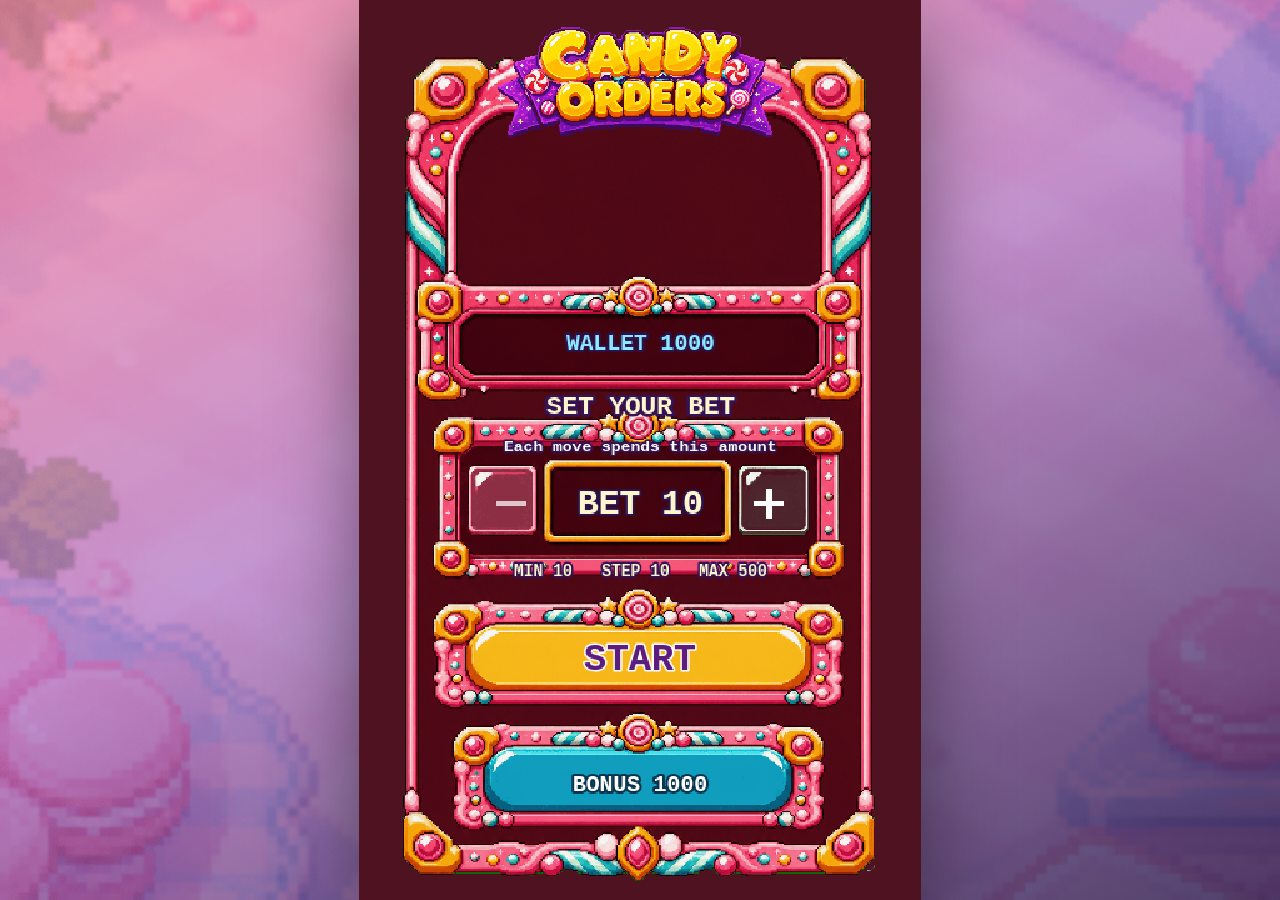
==== order-conveyor/index.html @ abf5a564 "Increase main board frame clearance" ====
﻿<!doctype html>
<html lang="zh-Hant">
<head>
  <meta charset="utf-8">
  <meta name="viewport" content="width=device-width, initial-scale=1, viewport-fit=cover">
  <meta name="theme-color" content="#4f1220">
  <title>Candy Orders - Conveyor Rush</title>
  <link rel="icon" href="./assets/generated/symbol-pudding.png?v=20260615artapply">
  <link rel="stylesheet" href="./styles.css?v=20260814conveyor4">
  <script src="./vendor/phaser.min.js?v=3.80.1"></script>
</head>
<body>
  <main id="shell">
    <div id="game"></div>
  </main>
  <script src="./math-config.js?v=20260814conveyor4"></script>
  <script src="./game.js?v=20260814conveyor5"></script>
</body>
</html>
---- order-conveyor/styles.css ----
html,
body {
  width: 100%;
  height: 100%;
  margin: 0;
  background: #251233;
  overflow: hidden;
  font-family: "Trebuchet MS", Arial, sans-serif;
}

#shell {
  width: 100%;
  height: 100%;
  display: grid;
  place-items: center;
  background:
    linear-gradient(155deg, rgba(255, 77, 136, 0.46), rgba(134, 51, 190, 0.46) 46%, rgba(33, 18, 75, 0.78) 100%),
    url("./assets/backgrounds/strawberry-dessert-bg.png") center / cover no-repeat,
    radial-gradient(circle at 16% 12%, rgba(255, 241, 129, 0.34), transparent 24%),
    radial-gradient(circle at 86% 18%, rgba(88, 229, 255, 0.28), transparent 28%),
    linear-gradient(155deg, #ff4d88 0%, #8633be 46%, #21124b 100%);
}

#game {
  width: min(100vw, 62.5vh);
  height: min(100vh, 160vw);
  box-shadow: 0 24px 80px rgba(0, 0, 0, 0.45);
  cursor: none;
}

canvas {
  display: block;
  cursor: none;
  image-rendering: pixelated;
}
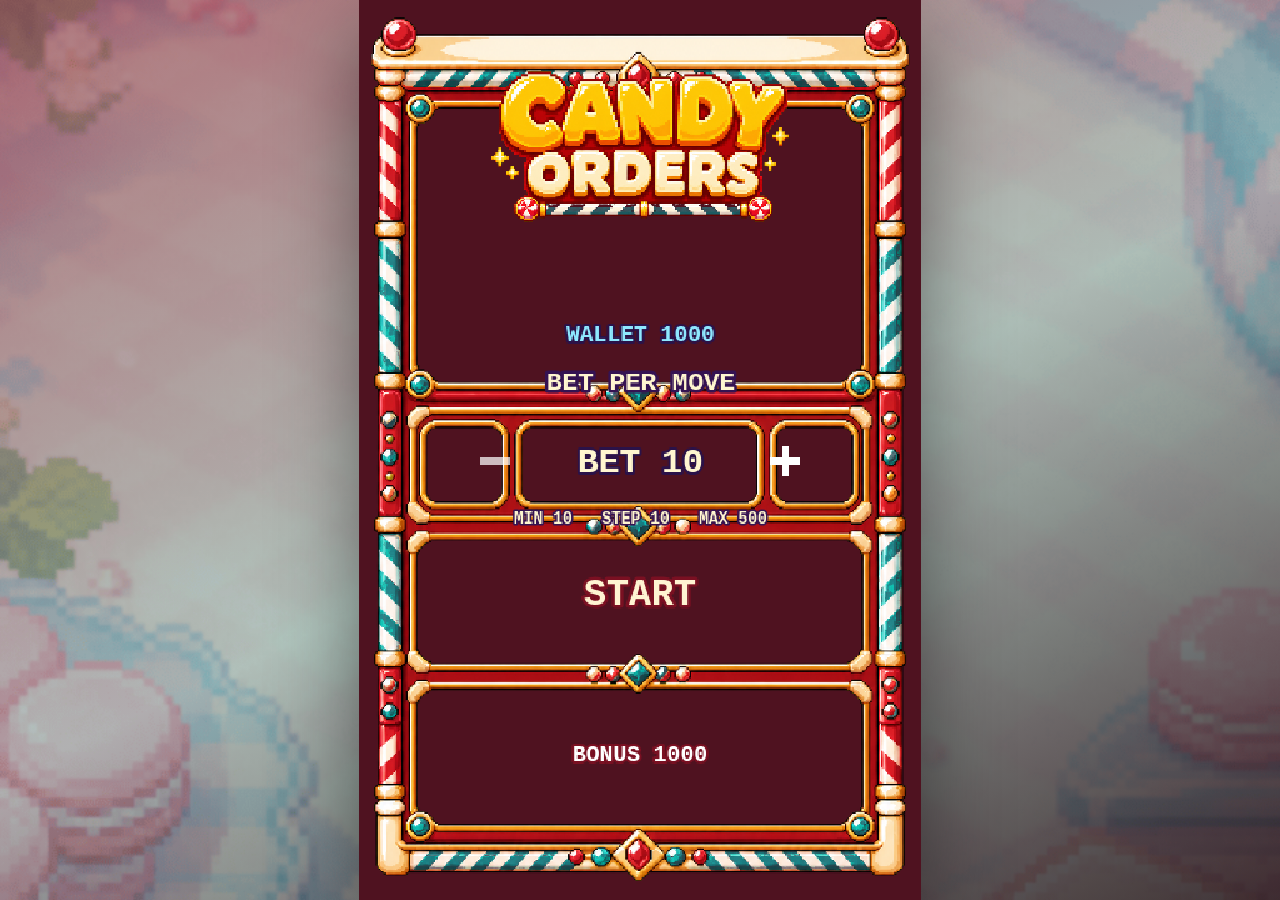
==== commit 1d032dc1: "Replace conveyor UI with purpose-built pixel art" ====
--- a/order-conveyor/index.html
+++ b/order-conveyor/index.html
@@ -5,8 +5,8 @@
   <meta name="viewport" content="width=device-width, initial-scale=1, viewport-fit=cover">
   <meta name="theme-color" content="#4f1220">
   <title>Candy Orders - Conveyor Rush</title>
-  <link rel="icon" href="./assets/generated/symbol-pudding.png?v=20260615artapply">
-  <link rel="stylesheet" href="./styles.css?v=20260814conveyor4">
+  <link rel="icon" href="./assets/ui-v2/order-yellow.png?v=20260814uiv2">
+  <link rel="stylesheet" href="./styles.css?v=20260814uiv2">
   <script src="./vendor/phaser.min.js?v=3.80.1"></script>
 </head>
 <body>
@@ -14,7 +14,7 @@
     <div id="game"></div>
   </main>
   <script src="./math-config.js?v=20260814conveyor4"></script>
-  <script src="./game.js?v=20260814conveyor5"></script>
+  <script src="./game.js?v=20260814conveyor6"></script>
 </body>
 </html>
 
--- a/order-conveyor/styles.css
+++ b/order-conveyor/styles.css
@@ -3,7 +3,7 @@
   width: 100%;
   height: 100%;
   margin: 0;
-  background: #251233;
+  background: #1d1217;
   overflow: hidden;
   font-family: "Trebuchet MS", Arial, sans-serif;
 }
@@ -14,11 +14,9 @@
   display: grid;
   place-items: center;
   background:
-    linear-gradient(155deg, rgba(255, 77, 136, 0.46), rgba(134, 51, 190, 0.46) 46%, rgba(33, 18, 75, 0.78) 100%),
+    linear-gradient(155deg, rgba(112, 14, 34, 0.52), rgba(13, 112, 108, 0.3) 52%, rgba(29, 18, 23, 0.84) 100%),
     url("./assets/backgrounds/strawberry-dessert-bg.png") center / cover no-repeat,
-    radial-gradient(circle at 16% 12%, rgba(255, 241, 129, 0.34), transparent 24%),
-    radial-gradient(circle at 86% 18%, rgba(88, 229, 255, 0.28), transparent 28%),
-    linear-gradient(155deg, #ff4d88 0%, #8633be 46%, #21124b 100%);
+    linear-gradient(155deg, #751127 0%, #0f7670 48%, #1d1217 100%);
 }
 
 #game {
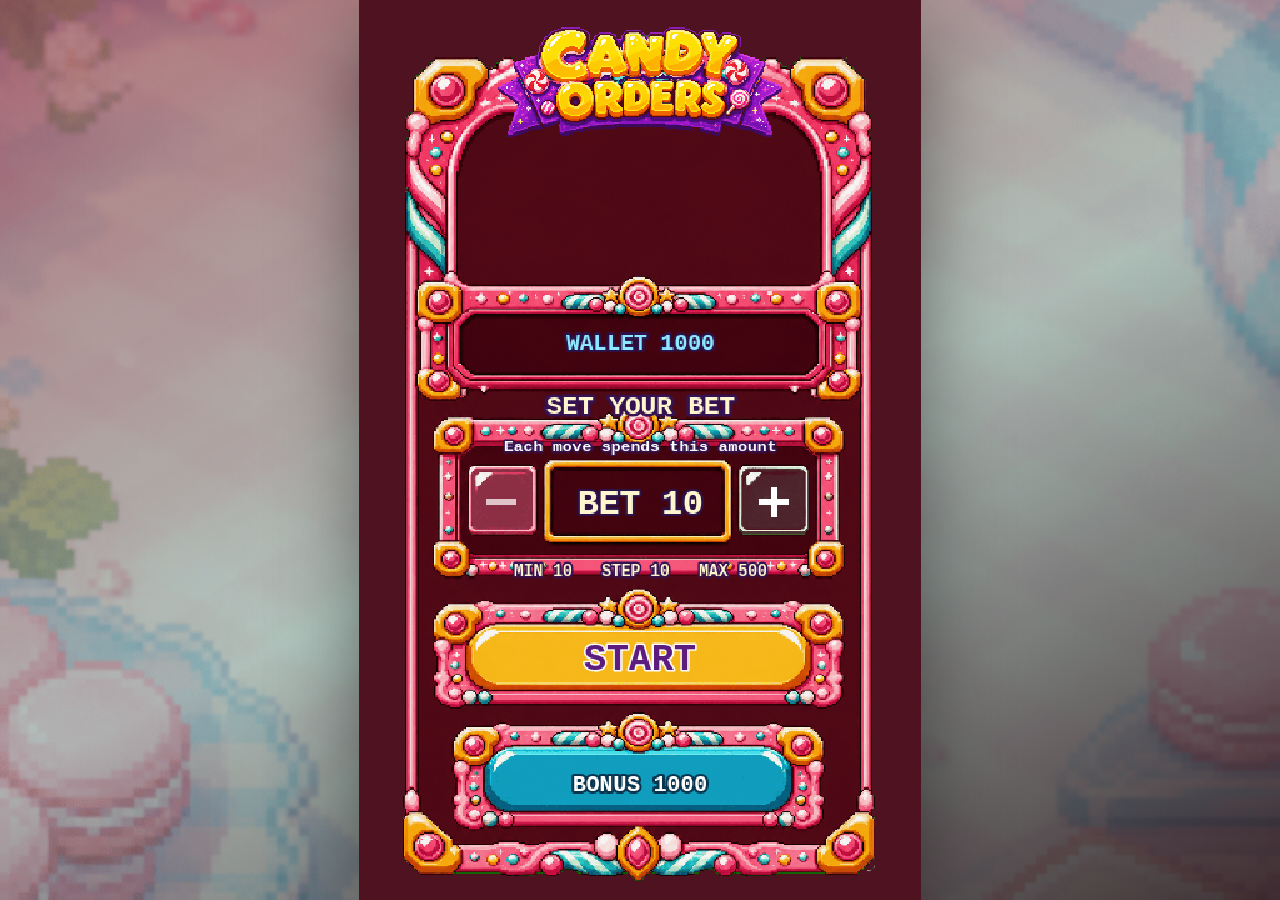
==== commit 66f276e7: "Restore original candy start screen" ====
--- a/order-conveyor/index.html
+++ b/order-conveyor/index.html
@@ -14,7 +14,7 @@
     <div id="game"></div>
   </main>
   <script src="./math-config.js?v=20260814conveyor4"></script>
-  <script src="./game.js?v=20260814conveyor6"></script>
+  <script src="./game.js?v=20260814conveyor10"></script>
 </body>
 </html>
 
